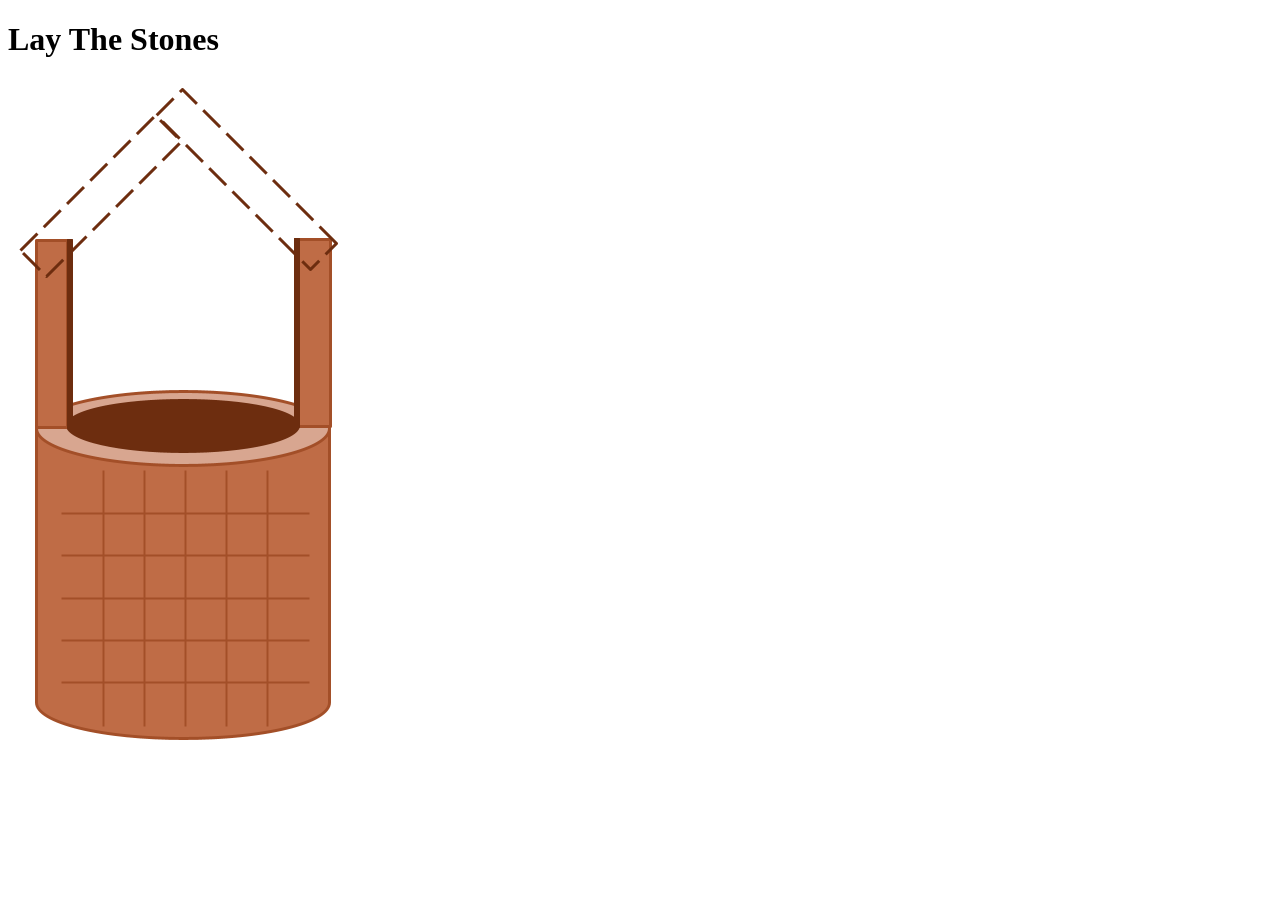
==== buildwell.html @ 4cfef745 "adding images and pages" ====
<!DOCTYPE html>
  <html lang="en">
    <head>
      <meta charset="UTF-8">
      <meta name="viewport" content="width=device-width, initial-scale=1.0">
      <title>Charity Water Game- well builder</title>
      <link rel="stylesheet" href="styles.css">
    </head>
    <body>
      <h1>Lay The Stones</h1>
      <img class="well" src="img/well.png">
    </body>
  </html>
---- styles.css ----
/* Charity: water Brand Colors

Primary Colors:
- Yellow:     #FFC907
- Blue:       #2E9DF7

Secondary Colors:
- Light Blue: #8BD1CB
- Green:      #4FCB53
- Orange:     #FF902A
- Red:        #F5402C
- Dark Green: #159A48
- Pink:       #F16061

*/
.body{
  
}
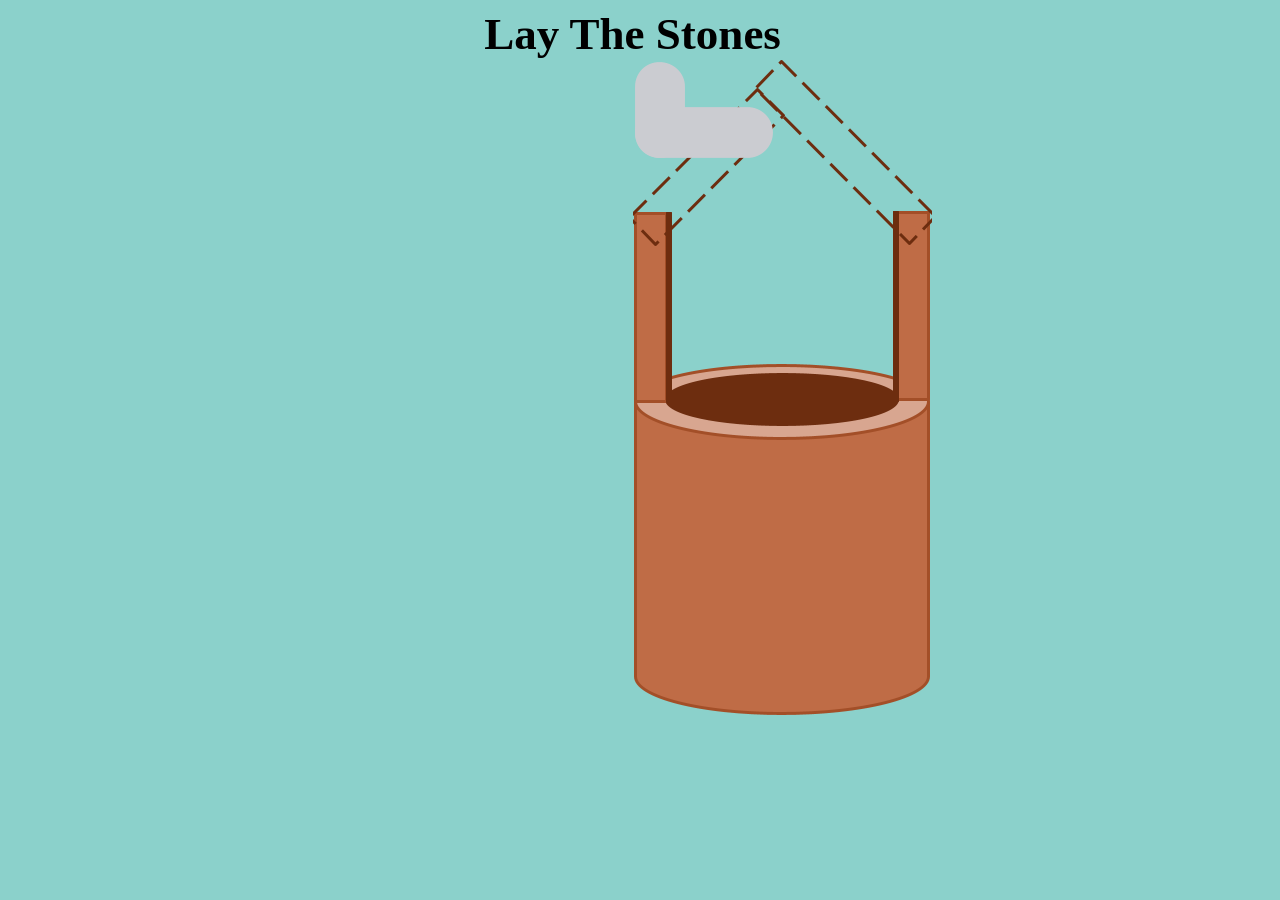
==== commit c212c081: "started js file" ====
--- a/buildwell.html
+++ b/buildwell.html
@@ -4,10 +4,17 @@
       <meta charset="UTF-8">
       <meta name="viewport" content="width=device-width, initial-scale=1.0">
       <title>Charity Water Game- well builder</title>
-      <link rel="stylesheet" href="styles.css">
+      <link rel="stylesheet" href="wellstyle.css">
     </head>
     <body>
+      
       <h1>Lay The Stones</h1>
-      <img class="well" src="img/well.png">
+      <div class="wellcontainer" id="wellcontainer">
+        
+        <div class="wellbox">
+          <img class="well" src="img/well.png">
+        </div>
+      </div>
+      <script src="laystones.js"></script>
     </body>
   </html>
--- a/wellstyle.css
+++ b/wellstyle.css
@@ -0,0 +1,96 @@
+/* Charity: water Brand Colors
+
+Primary Colors:
+- Yellow:     #FFC907
+- Blue:       #2E9DF7
+
+Secondary Colors:
+- Light Blue: #8BD1CB
+- Green:      #4FCB53
+- Orange:     #FF902A
+- Red:        #F5402C
+- Dark Green: #159A48
+- Pink:       #F16061
+
+*/
+@import url('https://fonts.googleapis.com/css?family=Sniglet');
+html {
+  scrollbar-gutter: stable;
+}
+body {
+  background-color: #8BD1CB;
+  display: flex;
+  flex-direction: column;
+  justify-content: center; 
+  align-items: center;
+  
+  
+}
+
+h1,h2,h3,a,p{
+  font-family: 'Sniglet', serif;
+  text-align: center;
+}
+
+h1 {
+  font-size: 5vh;
+  margin:0px;
+  padding:0px;
+
+}
+
+a {
+  font-size: 5vw;
+  text-decoration: none;
+  color: inherit;
+  border: 5px solid #fff7e1;
+  border-radius: 1em;
+  background-color:#fff7e180 ;
+  padding-left:.7em;
+  padding-right: .7em;
+  padding-top: .2em;
+  padding-bottom: .2em;
+  
+  
+}
+p{
+  font-size: 3vw;
+}
+#drops{
+  border: 5px solid #fff7e1;
+  border-radius: 1em;
+  background-color:#fff7e180 ;
+}
+.butt{
+  text-align: center;
+  
+  
+}
+.wellcontainer{
+  max-width: max-content;
+  max-height: max-content;
+  justify-content: center;
+  display: grid;
+  grid-template-rows: repeat(14, 6.5%);
+  grid-template-columns: repeat(7, 11%);
+}
+  
+
+
+
+.wellcontainer .wellbox{
+  grid-row-start: 1;
+  grid-row-end: 15;
+  grid-column-start: 1;
+  grid-column-end: 9;
+  display: flex;
+  position: absolute;
+}
+
+.wellbox img{
+  margin-right:11%;
+  margin-bottom:3%;
+  
+ 
+ 
+}
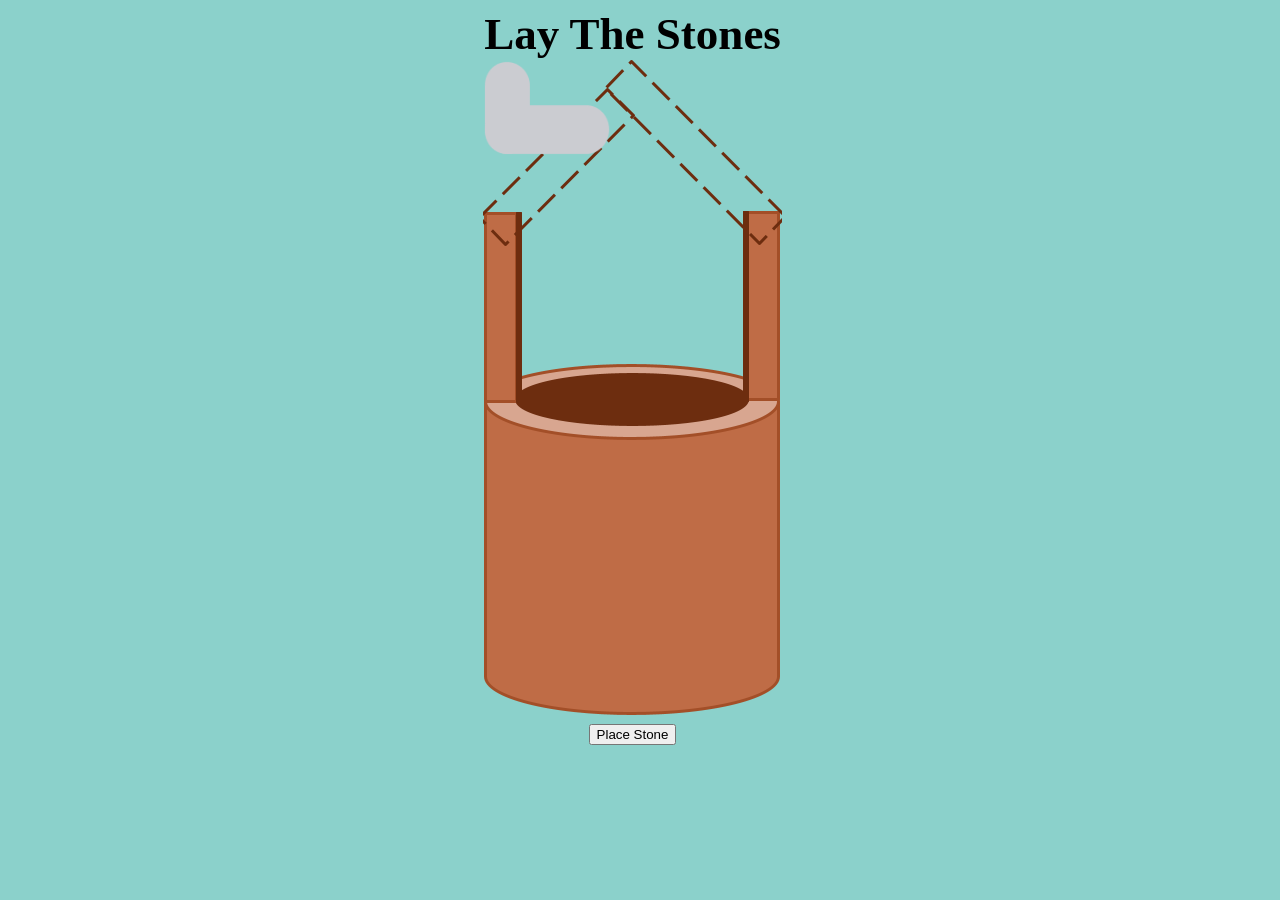
==== commit 7dd7ce26: "add move stone function" ====
--- a/buildwell.html
+++ b/buildwell.html
@@ -12,9 +12,10 @@
       <div class="wellcontainer" id="wellcontainer">
         
         <div class="wellbox">
-          <img class="well" src="img/well.png">
+          <img class="well"  id="well" src="img/well.png">
         </div>
       </div>
+      <button id="stone-button">Place Stone</button>
       <script src="laystones.js"></script>
     </body>
   </html>
--- a/wellstyle.css
+++ b/wellstyle.css
@@ -71,8 +71,9 @@
   max-height: max-content;
   justify-content: center;
   display: grid;
-  grid-template-rows: repeat(14, 6.5%);
-  grid-template-columns: repeat(7, 11%);
+  grid-template-rows: repeat(14, minmax(0, 1fr));
+  grid-template-columns: repeat(7, minmax(0,1fr));
+  position:relative;
 }
   
 
@@ -84,11 +85,11 @@
   grid-column-start: 1;
   grid-column-end: 9;
   display: flex;
-  position: absolute;
+  
 }
 
 .wellbox img{
-  margin-right:11%;
+  margin-right:7%;
   margin-bottom:3%;
   
  
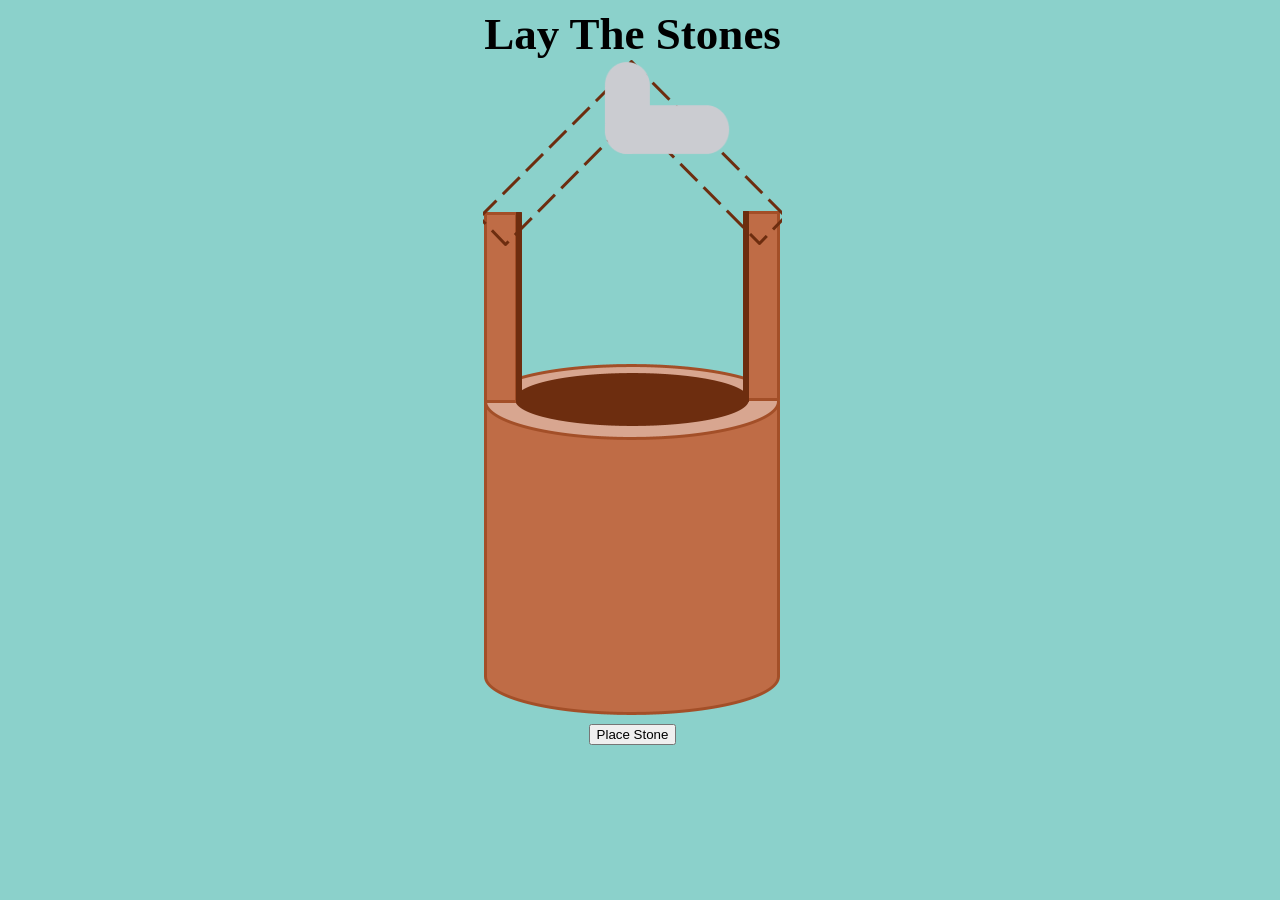
==== commit ac8f747c: "add replay button functionality and style adjustments" ====
--- a/buildwell.html
+++ b/buildwell.html
@@ -6,7 +6,7 @@
       <title>Charity Water Game- well builder</title>
       <link rel="stylesheet" href="wellstyle.css">
     </head>
-    <body>
+    <body id="body">
       
       <h1>Lay The Stones</h1>
       <div class="wellcontainer" id="wellcontainer">
@@ -16,6 +16,7 @@
         </div>
       </div>
       <button id="stone-button">Place Stone</button>
+      <button id="continue-button">Replay</button>
       <script src="laystones.js"></script>
     </body>
   </html>
--- a/wellstyle.css
+++ b/wellstyle.css
@@ -95,3 +95,12 @@
  
  
 }
+#continue-button{
+  display: none;
+  font-size: 3rem;
+  background-color: white;
+  border: 5px solid #fff7e1;
+  border-radius: 1em;
+  position: absolute;
+  z-index:11;
+}
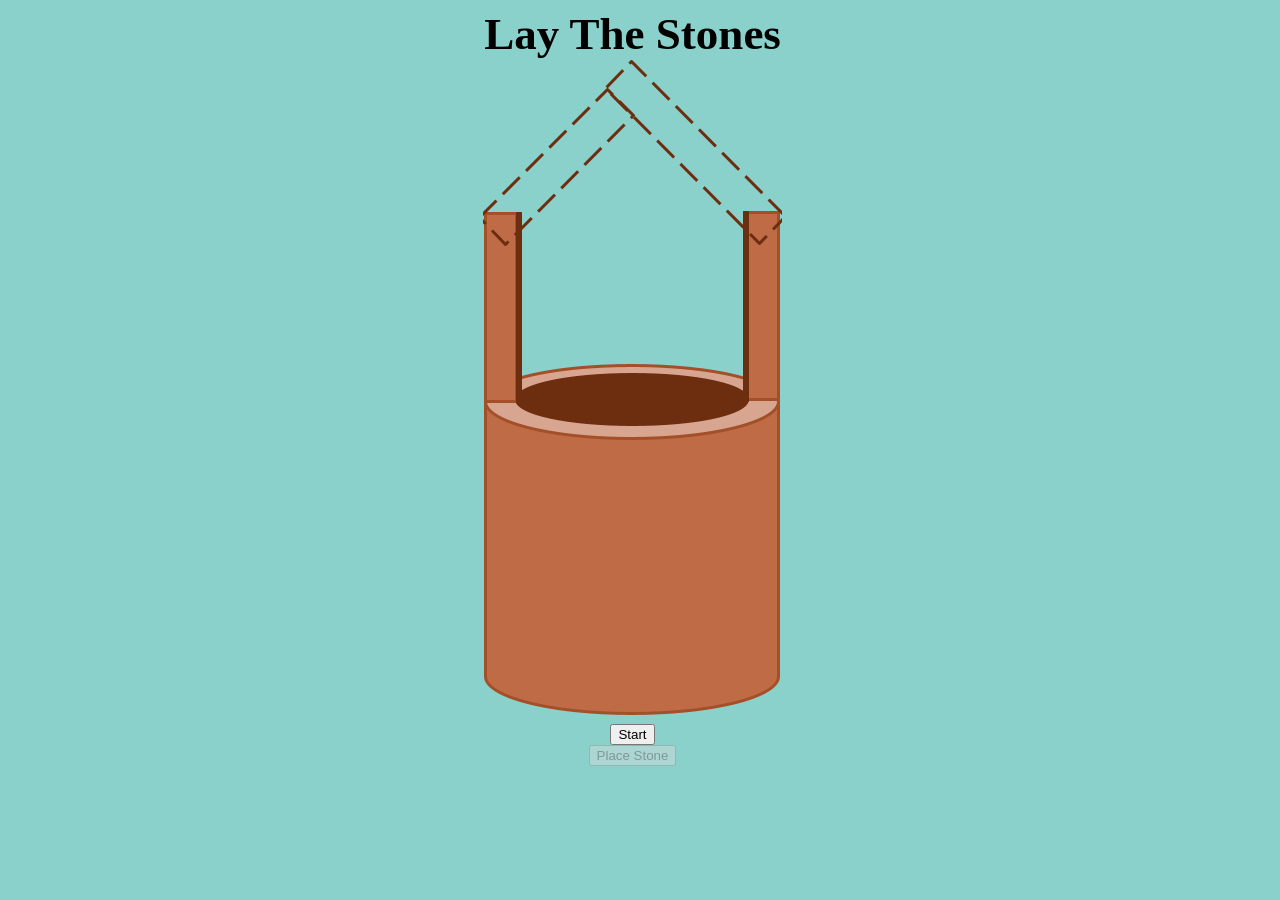
==== commit 2c0041e6: "update button functionality and layout adjustments; add start button and disable stone placement but" ====
--- a/buildwell.html
+++ b/buildwell.html
@@ -15,7 +15,8 @@
           <img class="well"  id="well" src="img/well.png">
         </div>
       </div>
-      <button id="stone-button">Place Stone</button>
+      <button id="start-butt">Start</button>
+      <button id="stone-button" disabled="true">Place Stone</button>
       <button id="continue-button">Replay</button>
       <script src="laystones.js"></script>
     </body>
--- a/wellstyle.css
+++ b/wellstyle.css
@@ -74,6 +74,7 @@
   grid-template-rows: repeat(14, minmax(0, 1fr));
   grid-template-columns: repeat(7, minmax(0,1fr));
   position:relative;
+  overflow:hidden;
 }
   
 
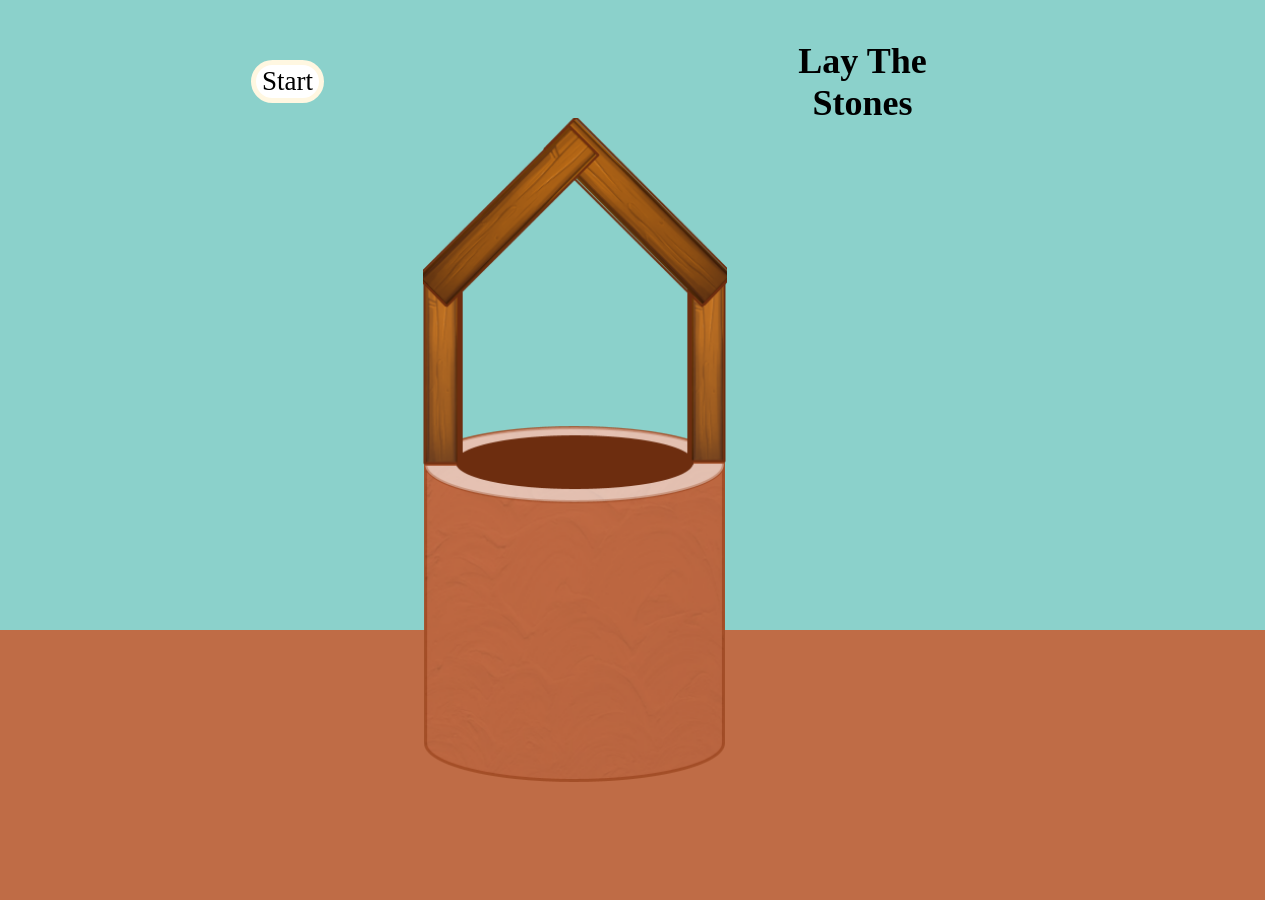
==== commit c8d5172f: "Refactor HTML structure and CSS styles for improved layout and responsiveness" ====
--- a/buildwell.html
+++ b/buildwell.html
@@ -7,17 +7,24 @@
       <link rel="stylesheet" href="wellstyle.css">
     </head>
     <body id="body">
-      
-      <h1>Lay The Stones</h1>
+      <div id="dir">
+        <h1>Lay The Stones</h1>
+      </div>
       <div class="wellcontainer" id="wellcontainer">
         
         <div class="wellbox">
           <img class="well"  id="well" src="img/well.png">
         </div>
       </div>
-      <button id="start-butt">Start</button>
-      <button id="stone-button" disabled="true">Place Stone</button>
-      <button id="continue-button">Replay</button>
+      <div id="start-div">
+        <button id="start-butt">Start</button>
+      </div>
+      <div id="stonebuttdiv">
+        <button id="stone-button" disabled="true">Place Stone</button>
+      </div>
+      <div id="contdiv">
+        <button id="continue-button">Replay</button>
+      </div>
       <script src="laystones.js"></script>
     </body>
   </html>
--- a/wellstyle.css
+++ b/wellstyle.css
@@ -11,29 +11,38 @@
 - Red:        #F5402C
 - Dark Green: #159A48
 - Pink:       #F16061
+#8BD1CB
 
 */
 @import url('https://fonts.googleapis.com/css?family=Sniglet');
-html {
+html,body {
   scrollbar-gutter: stable;
+  scrollbar-gutter: stable;
+  margin: 0;
+  padding: 0;
+  width: 100%;
+  height: 100%;
+  box-sizing: border-box;
 }
 body {
-  background-color: #8BD1CB;
-  display: flex;
-  flex-direction: column;
-  justify-content: center; 
-  align-items: center;
+  background-image:linear-gradient(to bottom,#8bd1cb 0%, #8BD1CB 70%,#bf6c46 70%, #bf6c46 100% );
+  display: grid;
+  grid-template-rows: repeat(11, minmax(0, 1fr));
+  grid-template-columns: repeat(11, minmax(0,1fr));
+  position:relative;
+  overflow:hidden;
+  place-items: center;
   
   
 }
 
-h1,h2,h3,a,p{
+h1,h2,h3,a,p,button{
   font-family: 'Sniglet', serif;
   text-align: center;
 }
 
 h1 {
-  font-size: 5vh;
+  font-size: 4vh;
   margin:0px;
   padding:0px;
 
@@ -75,6 +84,10 @@
   grid-template-columns: repeat(7, minmax(0,1fr));
   position:relative;
   overflow:hidden;
+  grid-row-start: 3;
+  grid-row-end: 10;
+  grid-column-start: 3;
+  grid-column-end: 9;
 }
   
 
@@ -92,16 +105,65 @@
 .wellbox img{
   margin-right:7%;
   margin-bottom:3%;
-  
- 
- 
+  height:100%;
+  width: 100%;
+
 }
-#continue-button{
-  display: none;
-  font-size: 3rem;
+
+img{
+  height:100%;
+  width: 100%;
+}
+button{
+  font-size: 3vh;
   background-color: white;
   border: 5px solid #fff7e1;
   border-radius: 1em;
   position: absolute;
   z-index:11;
+  
+  
 }
+
+#continue-button{
+  display: none;
+}
+#start-div{
+  display: flex;
+  grid-row-start: 1;
+  grid-row-end: 3;
+  grid-column-start: 2;
+  grid-column-end: 5;
+  width:fit-content;
+  align-items: center;
+  justify-content: center;
+}
+
+#stonebuttdiv{
+  display: flex;
+  width:fit-content;
+  align-items: center;
+  justify-content: center;
+  grid-row-start: 10;
+  grid-row-end: 11;
+  grid-column-start: 7;
+  grid-column-end: 11;
+}
+#stonebuttdiv button{
+  display: none;
+}
+
+#dir{
+  display: flex;
+  width:fit-content;
+  align-items: center;
+  justify-content: center;
+  grid-row-start: 1;
+  grid-row-end: 3;
+  grid-column-start: 6;
+  grid-column-end: 11;
+  
+}
+#dir h1{
+  margin: 2%;
+}
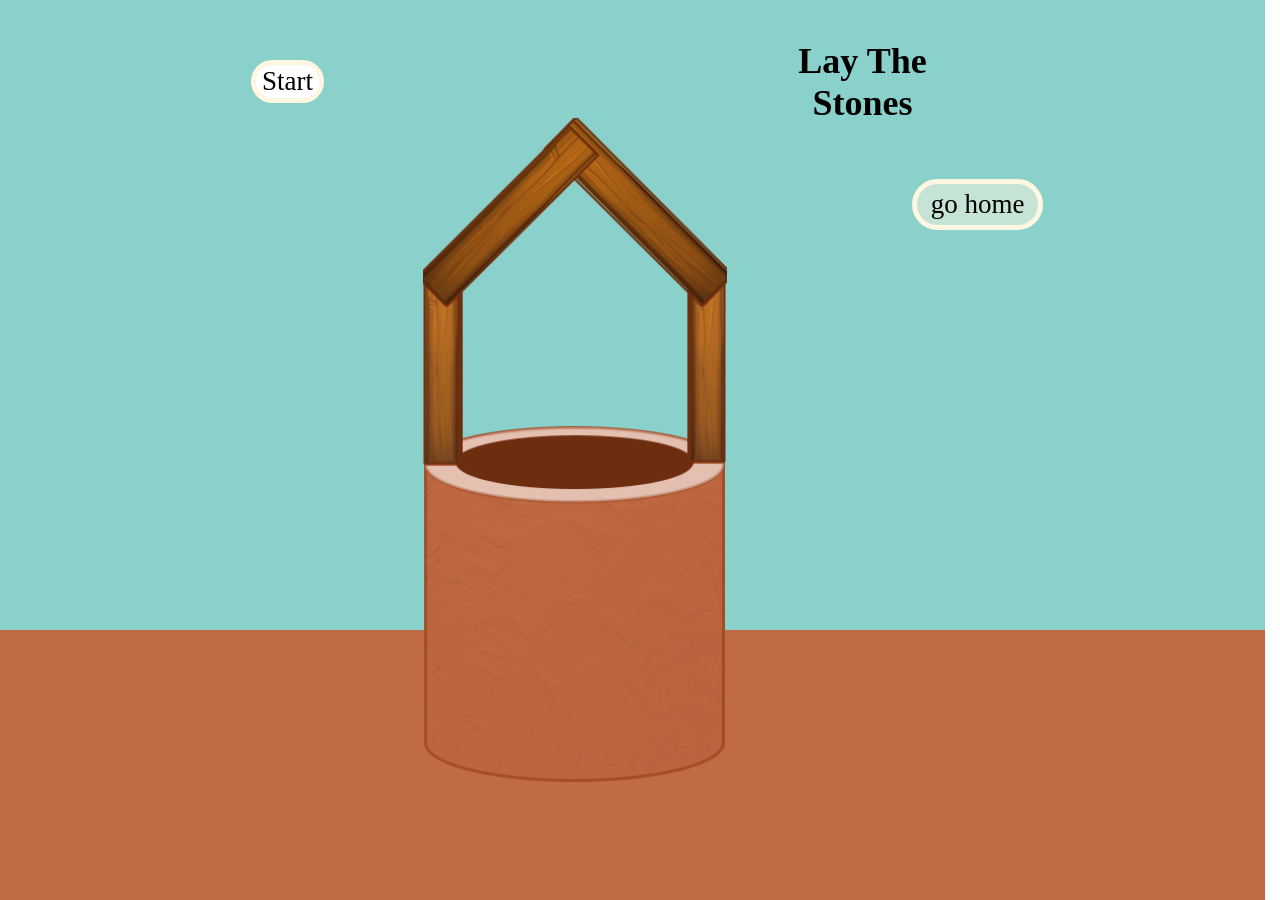
==== commit f7dc2f82: "Add home navigation link and improve drops display functionality" ====
--- a/buildwell.html
+++ b/buildwell.html
@@ -25,6 +25,9 @@
       <div id="contdiv">
         <button id="continue-button">Replay</button>
       </div>
+      <div id="gohome">
+        <a href="home.html"> go home</a>
+      </div>
       <script src="laystones.js"></script>
     </body>
   </html>
--- a/wellstyle.css
+++ b/wellstyle.css
@@ -49,18 +49,28 @@
 }
 
 a {
-  font-size: 5vw;
+  font-size: 3vh;
   text-decoration: none;
   color: inherit;
   border: 5px solid #fff7e1;
   border-radius: 1em;
   background-color:#fff7e180 ;
-  padding-left:.7em;
-  padding-right: .7em;
+  padding-left:.5em;
+  padding-right: .5em;
   padding-top: .2em;
   padding-bottom: .2em;
   
   
+}
+#gohome{
+  display: flex;
+  grid-row-start: 2;
+  grid-row-end: 5;
+  grid-column-start: 8;
+  grid-column-end: 11;
+  width:fit-content;
+  align-items: center;
+  justify-content: center;
 }
 p{
   font-size: 3vw;
